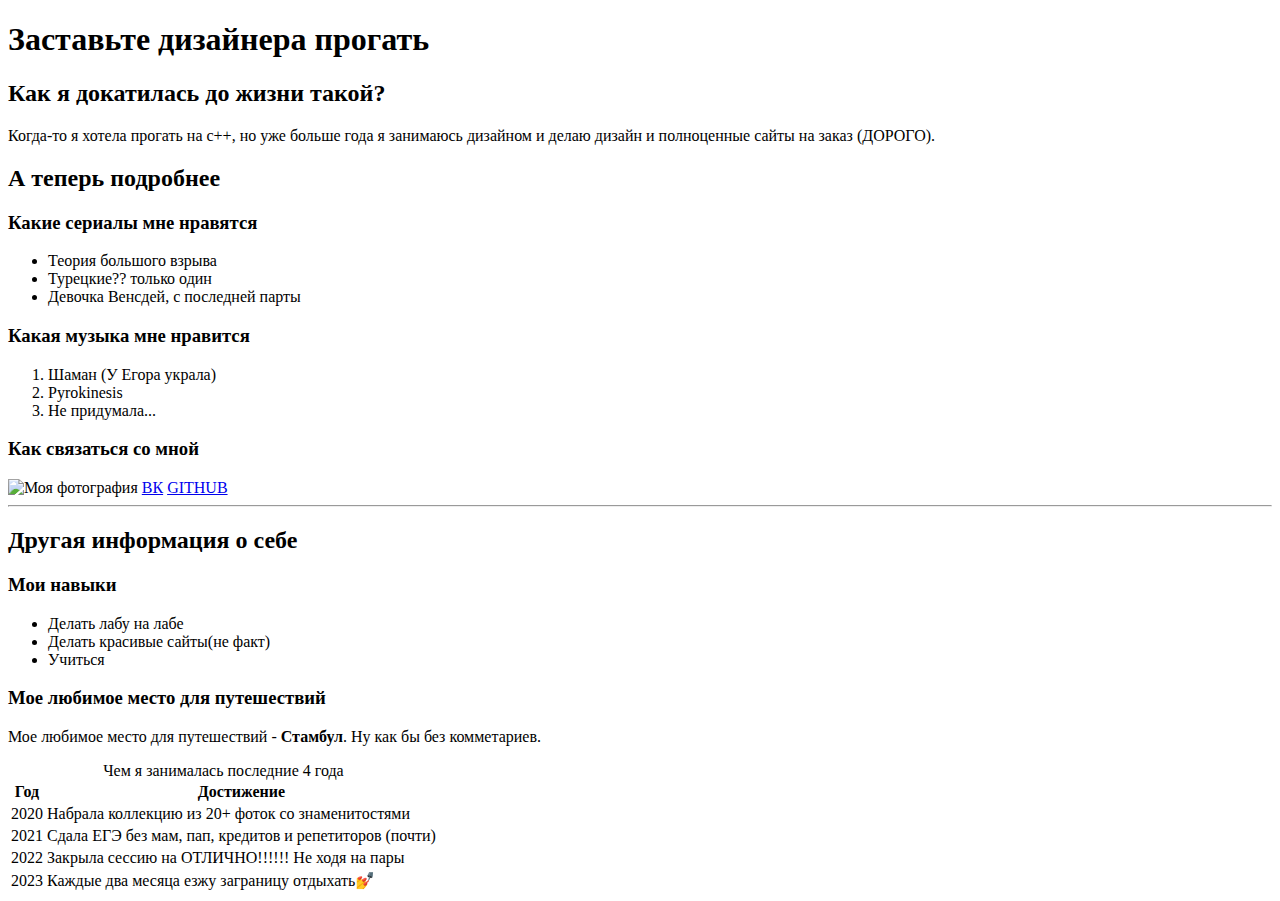
==== index.html @ 77bd4354 "first commit" ====
<!DOCTYPE html>
<html>

<head>
    <meta charset="UTF-8">
    <title>Лабораторная работа 2</title>

    <!-- CDN -->
    <link href="https://fonts.googleapis.com/css?family=Roboto&display=swap" rel="stylesheet">

    <!-- Styles -->
    <link rel="stylesheet" href="css/style.css">
</head>

<body>
    <h1>Заставьте дизайнера прогать</h1>

    <h2>Как я докатилась до жизни такой?</h2>
    <p>Когда-то я хотела прогать на c++, но уже больше года я занимаюсь дизайном и делаю дизайн и полноценные сайты на
        заказ (ДОРОГО).</p>

    <h2>А теперь подробнее</h2>
    <h3><b>Какие сериалы мне нравятся</b></h3>
    <ul>
        <li>Теория большого взрыва</li>
        <li>Турецкие?? только один</li>
        <li>Девочка Венсдей, с последней парты</li>
    </ul>

    <h3>Какая музыка мне нравится</h3>
    <ol>
        <li>Шаман (У Егора украла)</li>
        <li>Pyrokinesis</li>
        <li>Не придумала...</li>
    </ol>

    <h3>Как связаться со мной</h3>
    <img src="photo.jpg" width="300" height="400" alt="Моя фотография">
    <a href="https://vk.com/litirnntir">ВК</a>
    <a href="https://github.com/litirnntir">GITHUB</a>

    <hr>

    <h2>Другая информация о себе</h2>

    <div>
        <h3>Мои навыки</h3>
        <ul>
            <li>Делать лабу на лабе</li>
            <li>Делать красивые сайты(не факт)</li>
            <li>Учиться</li>
        </ul>
    </div>

    <div>
        <h3>Мое любимое место для путешествий</h3>
        <p>Мое любимое место для путешествий - <strong>Стамбул</strong>. Ну как бы без комметариев.</p>
    </div>

    <table>
        <caption>Чем я занималась последние 4 года</caption>
        <tr>
            <th>Год</th>
            <th>Достижение</th>
        </tr>
        <tr>
            <td>2020</td>
            <td>Набрала коллекцию из 20+ фоток со знаменитостями</td>
        </tr>
        <tr>
            <td>2021</td>
            <td>Сдала ЕГЭ без мам, пап, кредитов и репетиторов (почти)</td>
        </tr>
        <tr>
            <td>2022</td>
            <td>Закрыла сессию на ОТЛИЧНО!!!!!! Не ходя на пары</td>
        </tr>
        <tr>
            <td>2023</td>
            <td>Каждые два месяца езжу заграницу отдыхать💅</td>
        </tr>
    </table>

</body>

</html>
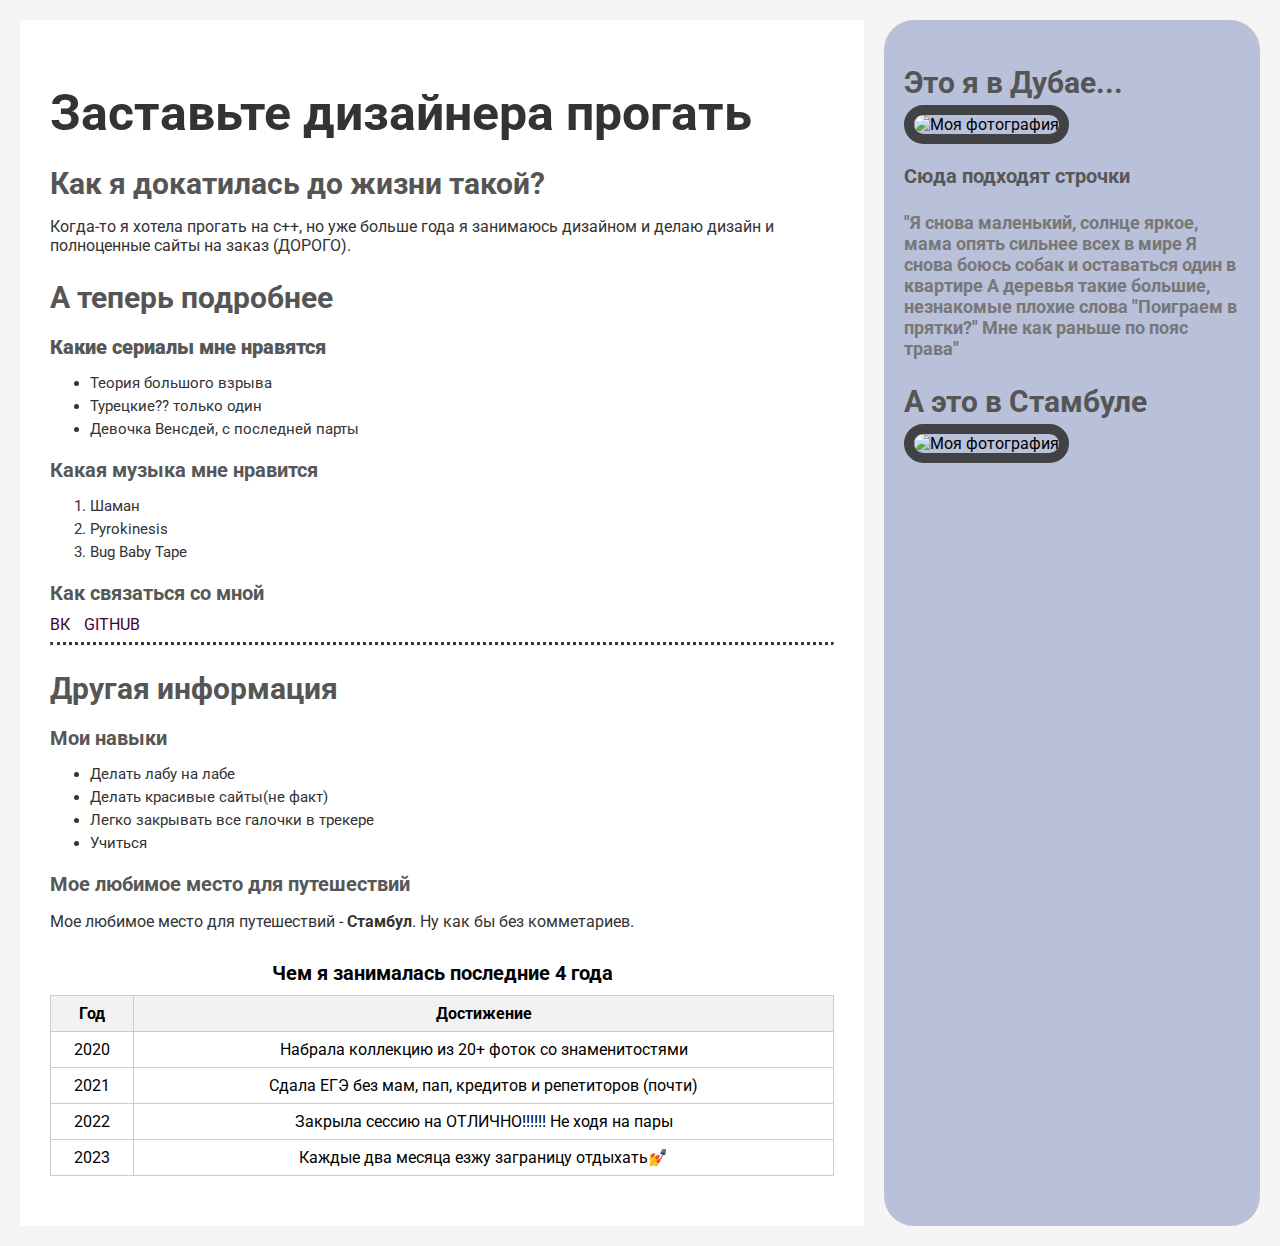
==== commit 52ba9771: "2 lab" ====
--- a/index.html
+++ b/index.html
@@ -7,79 +7,98 @@
 
     <!-- CDN -->
     <link href="https://fonts.googleapis.com/css?family=Roboto&display=swap" rel="stylesheet">
-
     <!-- Styles -->
     <link rel="stylesheet" href="css/style.css">
 </head>
 
 <body>
-    <h1>Заставьте дизайнера прогать</h1>
+    <div class="content">
+        <div class="content-left">
+            <h1>Заставьте дизайнера прогать</h1>
 
-    <h2>Как я докатилась до жизни такой?</h2>
-    <p>Когда-то я хотела прогать на c++, но уже больше года я занимаюсь дизайном и делаю дизайн и полноценные сайты на
-        заказ (ДОРОГО).</p>
+            <h2>Как я докатилась до жизни такой?</h2>
+            <p>Когда-то я хотела прогать на c++, но уже больше года я занимаюсь дизайном и делаю дизайн и полноценные
+                сайты на заказ (ДОРОГО).</p>
 
-    <h2>А теперь подробнее</h2>
-    <h3><b>Какие сериалы мне нравятся</b></h3>
-    <ul>
-        <li>Теория большого взрыва</li>
-        <li>Турецкие?? только один</li>
-        <li>Девочка Венсдей, с последней парты</li>
-    </ul>
+            <h2>А теперь подробнее</h2>
+            <h3><b>Какие сериалы мне нравятся</b></h3>
+            <ul>
+                <li>Теория большого взрыва</li>
+                <li>Турецкие?? только один</li>
+                <li>Девочка Венсдей, с последней парты</li>
+            </ul>
 
-    <h3>Какая музыка мне нравится</h3>
-    <ol>
-        <li>Шаман (У Егора украла)</li>
-        <li>Pyrokinesis</li>
-        <li>Не придумала...</li>
-    </ol>
+            <h3>Какая музыка мне нравится</h3>
+            <ol>
+                <li>Шаман</li>
+                <li>Pyrokinesis</li>
+                <li>Bug Baby Tape</li>
+            </ol>
 
-    <h3>Как связаться со мной</h3>
-    <img src="photo.jpg" width="300" height="400" alt="Моя фотография">
-    <a href="https://vk.com/litirnntir">ВК</a>
-    <a href="https://github.com/litirnntir">GITHUB</a>
+            <h3>Как связаться со мной</h3>
+            <a href="https://vk.com/litirnntir">ВК</a>
+            <a href="https://github.com/litirnntir">GITHUB</a>
 
-    <hr>
+            <hr>
 
-    <h2>Другая информация о себе</h2>
+            <h2>Другая информация</h2>
 
-    <div>
-        <h3>Мои навыки</h3>
-        <ul>
-            <li>Делать лабу на лабе</li>
-            <li>Делать красивые сайты(не факт)</li>
-            <li>Учиться</li>
-        </ul>
+            <div>
+                <h3>Мои навыки</h3>
+                <ul>
+                    <li>Делать лабу на лабе</li>
+                    <li>Делать красивые сайты(не факт)</li>
+                    <li>Легко закрывать все галочки в трекере</li>
+                    <li>Учиться</li>
+                </ul>
+            </div>
+
+            <div>
+                <h3>Мое любимое место для путешествий</h3>
+                <p>Мое любимое место для путешествий - <strong>Стамбул</strong>. Ну как бы без комметариев.</p>
+            </div>
+
+            <table>
+                <caption>Чем я занималась последние 4 года</caption>
+                <tr>
+                    <th>Год</th>
+                    <th>Достижение</th>
+                </tr>
+                <tr>
+                    <td>2020</td>
+                    <td>Набрала коллекцию из 20+ фоток со знаменитостями</td>
+                </tr>
+                <tr>
+                    <td>2021</td>
+                    <td>Сдала ЕГЭ без мам, пап, кредитов и репетиторов (почти)</td>
+                </tr>
+                <tr>
+                    <td>2022</td>
+                    <td>Закрыла сессию на ОТЛИЧНО!!!!!! Не ходя на пары</td>
+                </tr>
+                <tr>
+                    <td>2023</td>
+                    <td>Каждые два месяца езжу заграницу отдыхать💅</td>
+                </tr>
+            </table>
+
+        </div>
+
+        <div class="content-right">
+            <h2>Это я в Дубае...</h2>
+            <img src="photo1.jpg" alt="Моя фотография" class="img-size">
+
+            <h3>Сюда подходят строчки</h3>
+            <h4>"Я снова маленький, солнце яркое, мама опять сильнее всех в мире
+                Я снова боюсь собак и оставаться один в квартире
+                А деревья такие большие, незнакомые плохие слова
+                "Поиграем в прятки?" Мне как раньше по пояс трава"</h4>
+
+            <h2>А это в Стамбуле
+            </h2>
+            <img src="photo2.jpg" alt="Моя фотография" class="img-size">
+        </div>
     </div>
-
-    <div>
-        <h3>Мое любимое место для путешествий</h3>
-        <p>Мое любимое место для путешествий - <strong>Стамбул</strong>. Ну как бы без комметариев.</p>
-    </div>
-
-    <table>
-        <caption>Чем я занималась последние 4 года</caption>
-        <tr>
-            <th>Год</th>
-            <th>Достижение</th>
-        </tr>
-        <tr>
-            <td>2020</td>
-            <td>Набрала коллекцию из 20+ фоток со знаменитостями</td>
-        </tr>
-        <tr>
-            <td>2021</td>
-            <td>Сдала ЕГЭ без мам, пап, кредитов и репетиторов (почти)</td>
-        </tr>
-        <tr>
-            <td>2022</td>
-            <td>Закрыла сессию на ОТЛИЧНО!!!!!! Не ходя на пары</td>
-        </tr>
-        <tr>
-            <td>2023</td>
-            <td>Каждые два месяца езжу заграницу отдыхать💅</td>
-        </tr>
-    </table>
 
 </body>
 
--- a/css/style.css
+++ b/css/style.css
@@ -0,0 +1,134 @@
+body {
+    margin: 0;
+    padding: 0;
+    font-family: 'Roboto', sans-serif;
+    background-color: whitesmoke;
+}
+
+hr {
+    border-top: 3px dotted rgb(56, 56, 56);
+}
+
+/* Стили для заголовков */
+h1 {
+    font-size: 50px;
+    color: #333;
+    margin-bottom: 20px;
+}
+
+h2 {
+    font-size: 30px;
+    color: #555;
+    margin-bottom: 5px;
+}
+
+h3 {
+    font-size: 20px;
+    color: #575757;
+    margin-bottom: 10px;
+}
+
+h4 {
+    font-size: 18px;
+    color: #777;;
+    margin-bottom: 10px;
+}
+
+/* Стили для параграфов */
+p {
+    font-size: 16px;
+    color: #333;
+    margin-bottom: 10px;
+}
+
+/* Стили для списков */
+ul,
+ol {
+    font-size: 15px;
+    color: #333;
+    margin-bottom: 10px;
+    margin-left: 0px;
+}
+
+li {
+    margin-bottom: 5px;
+}
+
+/* Стили для ссылок */
+a {
+    font-size: 16px;
+    color: #440034;
+    text-decoration: none;
+    margin-right: 10px;
+}
+
+a:hover {
+    color: #0056b3;
+    text-decoration: underline;
+}
+
+/* Стили для таблиц */
+table {
+    width: 100%;
+    border-collapse: collapse;
+    margin-bottom: 20px;
+}
+
+table th,
+table td {
+    padding: 8px;
+    border: 1px solid #ccc;
+}
+
+table th {
+    font-weight: bold;
+    background-color: #f2f2f2;
+}
+
+table td {
+    text-align: center;
+}
+
+table caption {
+    margin-top: 20px;
+    font-size: 20px;
+    font-weight: bold;
+    margin-bottom: 10px;
+}
+
+.content {
+    display: flex;
+    margin: 20px;
+    /* Внешний отступ для элемента */
+}
+
+.content-left {
+    width: 70%;
+    background: #ffffff;
+    /* Цвет фона левой карточки */
+    margin-right: 10px;
+    /* Отступ между карточками */
+    padding: 30px;
+    /* Внутренний отступ для контента */
+    border-radius: 0px;
+    /* Закругление углов */
+}
+
+.content-right {
+    width: 30%;
+    background: #b8bfd9fd;
+    /* Цвет фона правой карточки */
+    margin-left: 10px;
+    /* Отступ между карточками */
+    padding: 20px;
+    /* Внутренний отступ для контента */
+    border-radius: 30px;
+    /* Закругление углов */
+}
+
+.img-size {
+    border: 10px solid #2a2a2ad8;
+    border-radius: 30px;
+    width: 300px; /* Ширина изображения */
+    height: 400px; /* Высота изображения */
+}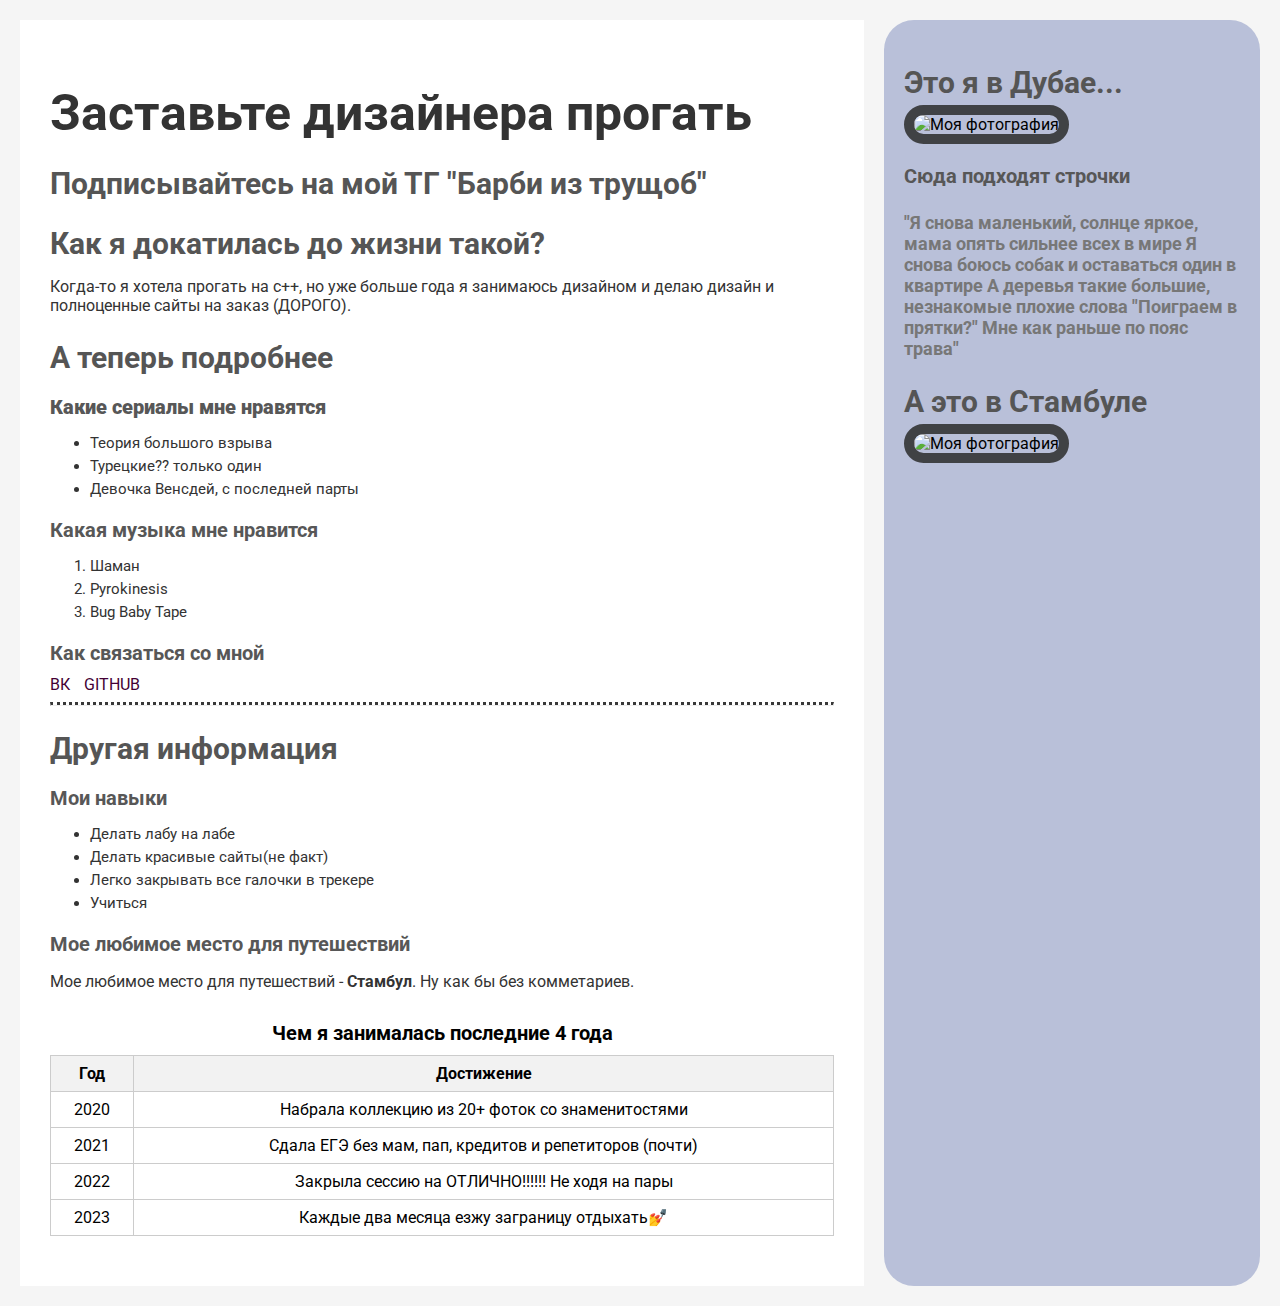
==== commit 6f4e4fe0: "Add css" ====
--- a/index.html
+++ b/index.html
@@ -15,7 +15,7 @@
     <div class="content">
         <div class="content-left">
             <h1>Заставьте дизайнера прогать</h1>
-
+            <h2>Подписывайтесь на мой ТГ "Барби из трущоб"</h2>
             <h2>Как я докатилась до жизни такой?</h2>
             <p>Когда-то я хотела прогать на c++, но уже больше года я занимаюсь дизайном и делаю дизайн и полноценные
                 сайты на заказ (ДОРОГО).</p>
